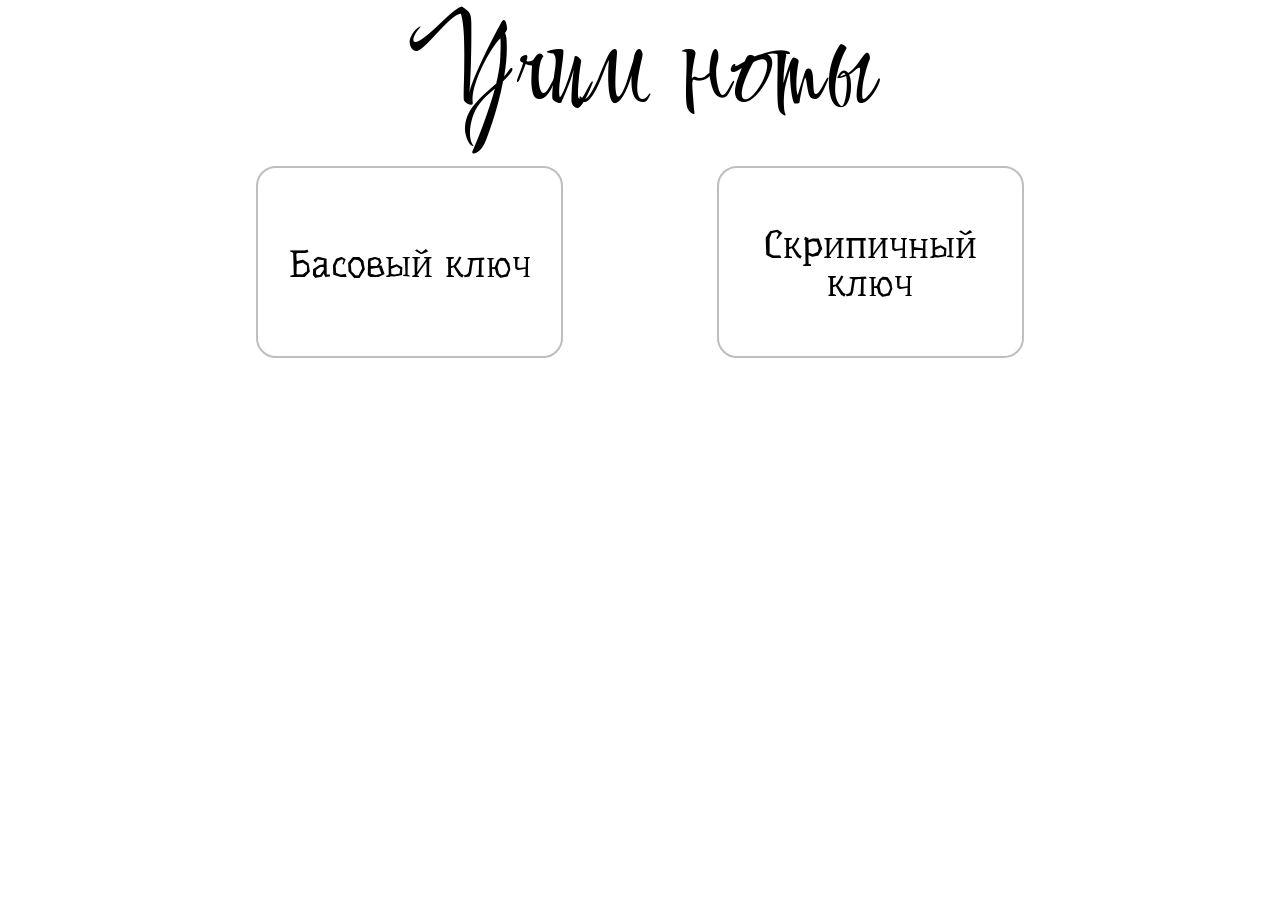
==== pages/learning/learning.html @ 9e4d79da "feat: implement octaves, keyboard" ====
<!DOCTYPE html>
<html lang="en">
    <head>
        <meta http-equiv="Content-Type" content="text/html; charset=utf-8"/>
        <meta name="viewport" content="width=device-width, initial-scale=1"/>
        <meta content="true" name="HandheldFriendly">
        <meta content="width" name="MobileOptimizer"/>
        <meta content="yes" name="apple-mobile-web-app-capable"/>
       <link rel="stylesheet"  href="../learning/learning.css"/>
        <title>   </title>
<body>
    <div class="wrapper">
    <section>
        <h1> Учим ноты</h1>
        <nav>
            <ul>
                <li id="bass-li"><p id="bass">Басовый ключ</p></li>
                <li id="treble-li"><p id="treble">Скрипичный ключ</p></li>
            </ul>
        </nav>
    </section>
    <section class="keys">
        <div class="bass-keys">
            <div class="octava__button" id="SCO">Субконтр-</br>октава</div>
            <div class="octava__button" id="CO">Контроктава</div>
            <div class="octava__button" id="GO">Большая октава</div>
            <div class="octava__button" id="SO">Малая октава</div>
            <div class="octava__button" id="FO">Первая октава</div>
        </div>
        
    </section>
    <section>
        <div class="treble-keys">
            <div class="octava__button" id="octava1">Малая октава</div>
            <div class="octava__button" id="octava2">1я октава</div>
            <div class="octava__button" id="octava3">2я октава</div>
            <div class="octava__button" id="octava4">3я октава</div>
            <div class="octava__button" id="octava5">4я октава</div>
        </div>
        <div class="treble-keys">
            
        </div>
    </section>
    <section id="label__block"></section>
    <section>
        <div id="img-bass-partiture-controctave" class="img__bass__partiture">
            <div id="shade-left" class="shade__left"></div>
            <div id='shade-right' class="shade__right"></div>
            <div class="note" id="note-do"></div>
            <div class="note" id="note-re"></div>
            <div class="note" id='note-mi'></div>
            <div class="note" id='note-fa'></div>
            <div class="note" id='note-sol'></div>
            <div class="note" id='note-la'></div>
            <div class="note" id="note-si"></div>
        </div>
    </section>
    <section class="keyboard">
        <div id="keyboard">
            <div class="white-keys__block" id="white-keys__block">  
            </div>
            <div class="black-keys__block" id="black-keys__block">
            </div>
        </div>
    </section>
    <script src="../learning/learning.js"> </script>
</body>
</html>
---- pages/learning/learning.css ----
*{
    padding: 0;
    margin: 0;
    border: 0;
}
*,*:before, *:after{
    -moz-box-sizing: border-box;
    -webkit-box-sizing: border-box;
    box-sizing: border-box;
}
:focus,:active{outline:none;}
a:focus, a:active{outline:none;}
    
nav,footer,header,aside{display: block;}
    
html, body{
    height: 100%;
    width:100%;
    font-size:100%;
    line-height:1;
    font-size: 1vmax;
    -ms-text-size-adjust: 100%;
    -moz-text-size-adjust: 100%;
    -webkit-text-size-adjust: 100%;
}
input, button, textarea{font-family: inherit;}
    
input:-ms-clear{display: none;}
button {cursor: pointer;}
button::-moz-focus-inner{padding:0;border:0;}
a,a:visited{text-decoration:none;}
a:hover{text-decoration: none;}
ul li{list-style: none;}
img{vertical-align: top;}
    
h1,h2,h3,h4,h5,h6{font-size:inherit;font-weight: 400;}
    
/*................................*/
@font-face {
    font-family: "Comforter";
    src: url(../../assets/fonts/Comforter-Regular.ttf);
}
@font-face {
    font-family: "Underdog";
    src: url(../../assets/fonts/Underdog-Regular.ttf);
}

.wrapper{
    margin: 0rem auto;
    width: 60%
}
section{
    margin-top: 0rem;
}
section._active{
    margin-top: 3rem;
    display: flex;
    flex-direction: row;
}
h1{
    margin-top: 1rem;
    font-family: Comforter;
    font-size: 10em;
    text-align: center;
}
h1._active{
    margin-top: 0;
    position: absolute;
    font-size: 3rem;
    top:10px;
}
nav ul{
    width: 100%;
    margin-top: 2rem;
    display: flex;
    flex-direction: row;
    justify-content: space-between;
}
nav ul._active{
    margin: 4rem 0 2rem 0;
}
nav ul li{
    width: 40%;
    text-align: center;
    border: 2px solid rgb(190,190,190);
    border-radius: 20px;
    height: 15rem;
}
nav ul li._active{
    height: 5rem;
}
p{
    font-family: Underdog;
    font-size: 3vw;
    margin-top: 6rem;
}
#treble{
    margin-top: 4.5rem;
}
#treble._active{
    margin-top: 1.5rem;
}
p._active{
    margin-top: 1.5rem;
    font-size: 2vmax;
}
nav ul li:hover{
    cursor: pointer;
    background-color: rgb(190,190,190);
}
nav ul li:active{
    cursor: pointer;
    background-color: rgb(176,176,176);
}
nav ul li, nav ul li:visited, nav ul li:focus, nav ul a:focus-within{
    color:black;
}
.treble-keys, .bass-keys{
    display: none;
}
.treble-keys._show, .bass-keys._show{
    display: flex;
    flex-direction: row;
    text-align: center;
    column-gap: 1rem;
    position: relative;
}
.treble-keys._show{
    justify-content:flex-end;
}
.keys{
    position: relative;
}
.bass-keys._show div{
    width: 11%;
    line-height: 1rem;
}
.octava__button{
    width: 10%;
    height: 2.5rem;
    background-color: 	rgb(220,220,220);
    border-radius: 10px;
    display: flex;
    justify-content: center;
    align-items: center;
}  
#octava1{
    line-height: initial;
}  
.octava__button:hover{
    cursor: pointer;
    background-color:rgb(185,185,185);
}
.octava__button:active, .octava__button:focus{
    background-color: rgb(200,200,200);
}
.octava__button.colour{
    background-color:rgb(176,176,176) ;
}
#label__block{
    width: 700px;
    height: 5rem;
    font-family:'Franklin Gothic Medium', 'Arial Narrow', Arial, sans-serif;
    font-size: 2rem;
    text-align: center;
}
.img_bass_partiture{
    margin-top: 4rem;
    display: none;
}
.shade__left{
    display: none;
    position: absolute;
    opacity: 0.5;
    height: 10rem;
    
    background-color: white;
}
.shade__right{
    display: none;
    position: absolute;
    opacity: 0.5;
    height: 10rem;
    background-color: white;
} 
.img__bass__partiture._show-SCO{
    position: relative;
    top:1rem;
    width: 700px;
    height: 200px;
    display: block;
    background: no-repeat   url(../../assets/images/);
    display: block;
}
.img__bass__partiture._show-CO{
    position: relative;
    top:1rem;
    width: 700px;
    height: 200px;
    display: block;
    background: no-repeat   url(../../assets/images/basskey_sucontraoctave_resize.png);
    display: block;
}
.img__bass__partiture._show-GO{
    position: relative;
    top:1rem;
    width: 700px;
    height: 200px;
    display: block;
    background: no-repeat   url(../../assets/images/basskey_greatoctave_resize.JPG);
    display: block;
}
.img__bass__partiture._show-SO{
    position: relative;
    top:1rem;
    width: 700px;
    height: 200px;
    display: block;
    background: no-repeat   url(../../assets/images/basskey_smalloctave_resize.png);
    display: block;
}
.img__bass__partiture._show-FO{
    position: relative;
    top:1rem;
    width: 700px;
    height: 200px;
    display: block;
    background: no-repeat   url(../../assets/images/basskey_firstoctave_resize.png);
    display: block;
}
.shade__left.do{
    display: block;
    width: 5.7rem;
}
.shade__right.do{
    left:10.5rem;
    width: 50rem;
    display: block;
}
.shade__left.re{
    width: 13.5rem;
    display: block;
}
.shade__right.re{
    left:18.3rem;
    width: 46rem;
    display: block;
}
.shade__left.mi{
    width: 21rem;
    display: block;
}
.shade__right.mi{
    left:25.5rem;
    width: 46rem;
    display: block;
}
.shade__left.fa{
    width: 28rem;
    display: block;
}
.shade__right.fa{
    left:33rem;
    width: 36rem;
    display: block;
}
.shade__left.sol{
    width: 35.5rem;
    display: block;
}
.shade__right.sol{
    left:40.5rem;
    width: 36rem;
    display: block;
}
.shade__left.la{
    width: 43rem;
    display: block;
}
.shade__right.la{
    left:47.5rem;
    width: 36rem;
    display: block;
}
.shade__left.si{
    width: 51.5rem;
    display: block;
    
}
.shade__right.si{
    left:56rem;
    width: 36rem;
    display: block;
}
.note{
    display:none;
}
.note._show{
    display: block;
}
#note-do{
    width: 5vmax;
    height: 10vmax;
    position: absolute;
    left: 6vmax;

}
#note-re{
    width: 5vmax;
    height: 10vmax;
    position: absolute;
    left: 13vmax;

}
#note-mi{
    width: 5vmax;
    height: 10vmax;
    position: absolute;
    left: 20vmax;

}
#note-fa{
    width: 5vmax;
    height: 10vmax;
    position: absolute;
    left: 27vmax;

}
#note-sol{
    width: 5vmax;
    height: 10vmax;
    position: absolute;
    left: 35vmax;

}
#note-la{
    width: 5vmax;
    height: 10vmax;
    position: absolute;
    left: 43vmax;

} 
.keyboard{
    width: 59vmax;
    height: 10rem;
    
}
#keyboard{
    width: 100%;
    height:100%;
    position: relative;
}
.white-keys__block{
    display: flex;
    flex-direction: row;
}
.white-keys{
    width: 1.11rem;
    height: 7rem;
    border: 1px solid rgb(0, 0, 0);
}
.white-keys._pressed{
    background-color:blueviolet;
    box-shadow: 0 0 8px blueviolet;
}   
.black-keys__block{
    position: absolute;
    top:0px;
    left: 0.8rem;
    display: flex;
    flex-direction: row;
}
.black-keys{
    position: relative;
    width: 0.6rem;
    height: 5rem;
    background-color:black;
}
#key-54{
    position: absolute;
    top:0px;
    left: 2.25rem;
}

#key-55{
    position: absolute;
    top:0px;
    left: 3.33rem;
}
#key-56{
    position: absolute;
    top:0px;
    left:5.6rem;
}
#key-57{
    position: absolute;
    top:0px;
    left: 6.7rem;
}
#key-58{
    position: absolute;
    top:0px;
    left: 7.75rem;
}
#key-59{
    position: absolute;
    top:0px;
    left: 10rem;
}
#key-60{
    position: absolute;
    top:0px;
    left: 11.12rem;
}
#key-61{
    position: absolute;
    top:0px;
    left: 13.33rem
}
#key-62{
    position: absolute;
    top:0px;
    left: 14.4rem;
}
#key-63{
    position: absolute;
    top:0px;
    left: 15.55rem;
}
#key-64{
    position: absolute;
    top:0px;
    left: 17.75rem;
}
#key-65{
    position: absolute;
    top:0px;
    left:18.8rem;
}
#key-66{
    position: absolute;
    top:0px;
    left: 21.15rem;
}
#key-67{
    position: absolute;
    top:0px;
    left:22.15rem;
}
#key-68{
    position: absolute;
    top:0px;
    left:23.32rem;
}
#key-69{
    position: absolute;
    top:0px;
    left:25.5rem;
}
#key-70{
    position: absolute;
    top:0px;
    left:26.65rem;
}
#key-71{
    position: absolute;
    top:0px;
    left:28.85rem;
}
#key-72{
    position: absolute;
    top:0px;
    left:30rem;
}
#key-73{
    position: absolute;
    top:0px;
    left: 31.05rem
}
#key-74{
    position: absolute;
    top:0px;
    left:33.28rem;
}
#key-75{
    position: absolute;
    top:0px;
    left: 34.4rem;
}
#key-76{
    position: absolute;
    top:0px;
    left: 36.59rem;
}
#key-77{
    position: absolute;
    top:0px;
    left:37.75rem;
}
#key-78{
    position: absolute;
    top:0px;
    left: 38.8rem;
}
#key-79{
    position: absolute;
    top:0px;
    left:41.07rem;
}
#key-80{
    position: absolute;
    top:0px;
    left:42.15rem;
}
#key-81{
    position: absolute;
    top:0px;
    left: 44.43rem;
}
#key-82{
    position: absolute;
    top:0px;
    left:45.5rem;
}
#key-83{
    position: absolute;
    top:0px;
    left:46.6rem;
}
#key-84{
    position: absolute;
    top:0px;
    left: 48.8rem;
}
#key-85{
    position: absolute;
    top:0px;
    left:49.9rem;
}
#key-86{
    position: absolute;
    top:0px;
    left:52.16rem;
}
#key-87{
    position: absolute;
    top:0px;
    left:53.2rem;
}
#key-88{
    position: absolute;
    top:0px;
    left:54.3rem;
}
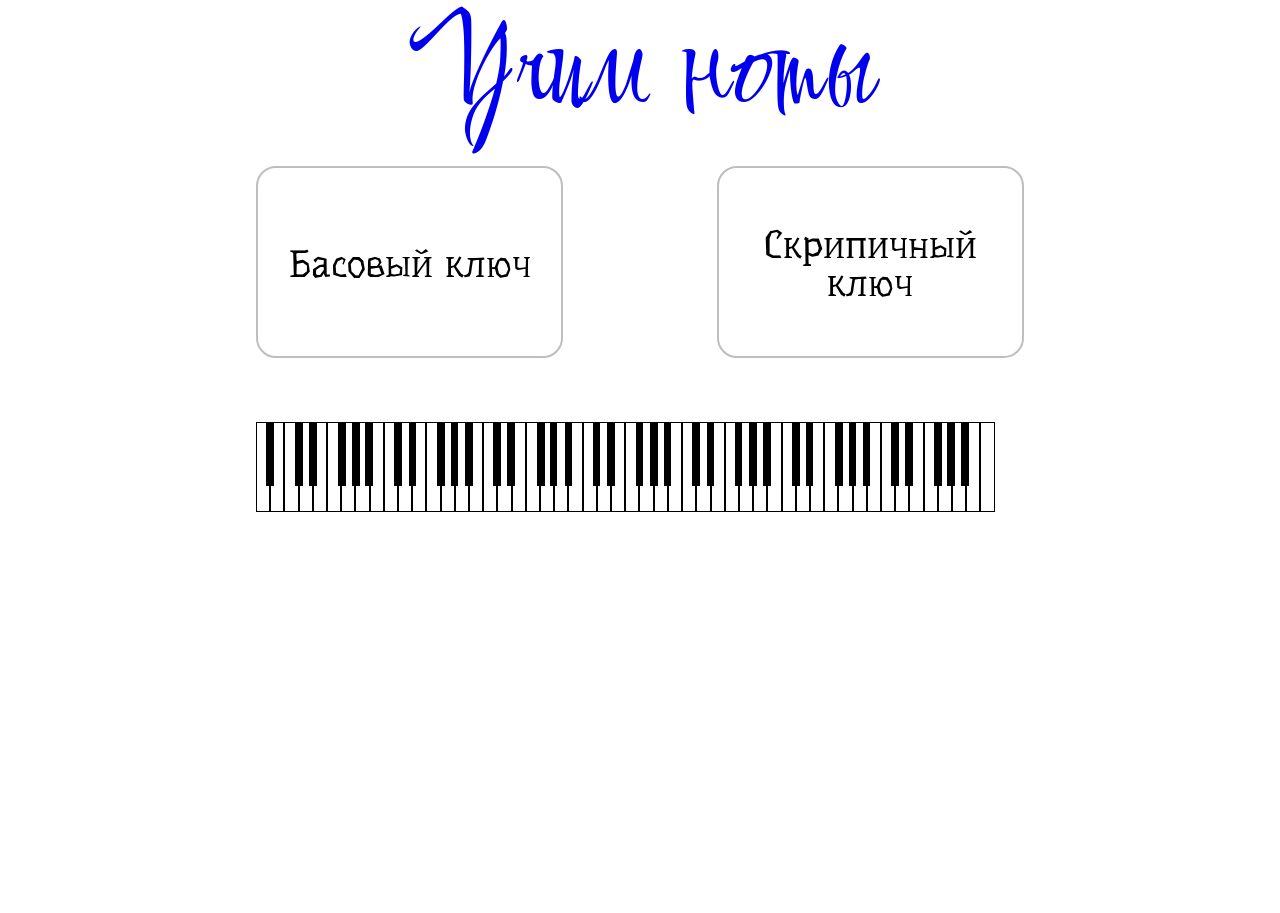
==== commit bcdf0a1b: "fix: js building" ====
--- a/pages/learning/learning.html
+++ b/pages/learning/learning.html
@@ -11,7 +11,7 @@
 <body>
     <div class="wrapper">
     <section>
-        <h1> Учим ноты</h1>
+        <h1><a href="../main/main.html"> Учим ноты</a></h1>
         <nav>
             <ul>
                 <li id="bass-li"><p id="bass">Басовый ключ</p></li>
--- a/pages/learning/learning.css
+++ b/pages/learning/learning.css
@@ -44,7 +44,9 @@
     font-family: "Underdog";
     src: url(../../assets/fonts/Underdog-Regular.ttf);
 }
-
+a:visited, a:focus{
+    color: black;
+}
 .wrapper{
     margin: 0rem auto;
     width: 60%
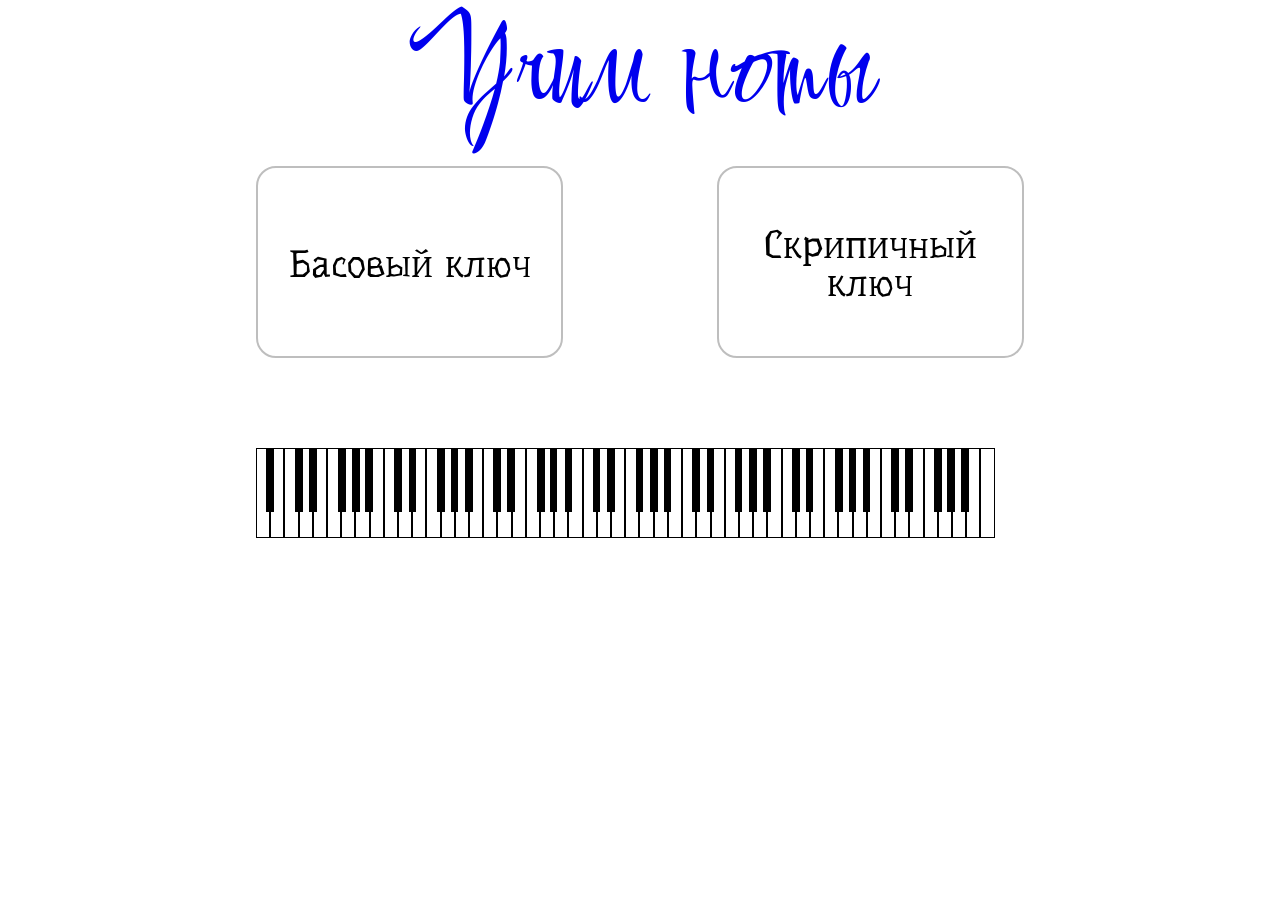
==== commit 7dd6d7a8: "feat: add keyboard" ====
--- a/pages/learning/learning.html
+++ b/pages/learning/learning.html
@@ -31,11 +31,11 @@
     </section>
     <section>
         <div class="treble-keys">
-            <div class="octava__button" id="octava1">Малая октава</div>
-            <div class="octava__button" id="octava2">1я октава</div>
-            <div class="octava__button" id="octava3">2я октава</div>
-            <div class="octava__button" id="octava4">3я октава</div>
-            <div class="octava__button" id="octava5">4я октава</div>
+            <div class="octava__button" id="TSO">Малая октава</div>
+            <div class="octava__button" id="TFirst">1я октава</div>
+            <div class="octava__button" id="TSecond">2я октава</div>
+            <div class="octava__button" id="TThird">3я октава</div>
+            <div class="octava__button" id="TFourth">4я октава</div>
         </div>
         <div class="treble-keys">
             
--- a/pages/learning/learning.css
+++ b/pages/learning/learning.css
@@ -44,7 +44,7 @@
     font-family: "Underdog";
     src: url(../../assets/fonts/Underdog-Regular.ttf);
 }
-a:visited, a:focus{
+a:visited, a:focus, a:focus-within{
     color: black;
 }
 .wrapper{
@@ -160,14 +160,15 @@
     background-color:rgb(176,176,176) ;
 }
 #label__block{
+    margin-top: 2rem;
     width: 700px;
     height: 5rem;
     font-family:'Franklin Gothic Medium', 'Arial Narrow', Arial, sans-serif;
-    font-size: 2rem;
+    font-size: 3rem;
     text-align: center;
 }
 .img_bass_partiture{
-    margin-top: 4rem;
+    margin: 1rem 0 1rem 0;
     display: none;
 }
 .shade__left{
@@ -188,7 +189,7 @@
 .img__bass__partiture._show-SCO{
     position: relative;
     top:1rem;
-    width: 700px;
+    width: 900px;
     height: 200px;
     display: block;
     background: no-repeat   url(../../assets/images/);
@@ -197,7 +198,7 @@
 .img__bass__partiture._show-CO{
     position: relative;
     top:1rem;
-    width: 700px;
+    width: 900px;
     height: 200px;
     display: block;
     background: no-repeat   url(../../assets/images/basskey_sucontraoctave_resize.png);
@@ -206,7 +207,7 @@
 .img__bass__partiture._show-GO{
     position: relative;
     top:1rem;
-    width: 700px;
+    width: 900px;
     height: 200px;
     display: block;
     background: no-repeat   url(../../assets/images/basskey_greatoctave_resize.JPG);
@@ -215,7 +216,7 @@
 .img__bass__partiture._show-SO{
     position: relative;
     top:1rem;
-    width: 700px;
+    width: 900px;
     height: 200px;
     display: block;
     background: no-repeat   url(../../assets/images/basskey_smalloctave_resize.png);
@@ -224,10 +225,60 @@
 .img__bass__partiture._show-FO{
     position: relative;
     top:1rem;
-    width: 700px;
+    width: 900px;
     height: 200px;
     display: block;
     background: no-repeat   url(../../assets/images/basskey_firstoctave_resize.png);
+    display: block;
+}
+.img__bass__partiture._show-TSO{
+    position: relative;
+    top:1rem;
+    width: 810px;
+    height: 200px;
+    display: block;
+    background: no-repeat   url(../../assets/images/treblekey_smalloctave.png);
+    background-size: contain;
+    display: block;
+}
+.img__bass__partiture._show-TFirst{
+    position: relative;
+    top:1rem;
+    width: 810px;
+    height: 200px;
+    display: block;
+    background: no-repeat   url(../../assets/images/basskey_firstoctave_resize.png);
+    background-size: contain;
+    display: block;
+}
+.img__bass__partiture._show-TSecond{
+    position: relative;
+    top:1rem;
+    width: 810px;
+    height: 200px;
+    display: block;
+    background: no-repeat   url(../../assets/images/treblekey_secondoctave.png);
+    background-size: contain;
+    display: block;
+}
+.img__bass__partiture._show-TThird{
+    position: relative;
+    top:1rem;
+    width: 810px;
+    height: 200px;
+    display: block;
+    background: no-repeat   url(../../assets/images/treblekey_thirdoctave.png);
+    background-size: contain;
+    display: block;
+}
+.img__bass__partiture._show-TFourth{
+    position: relative;
+    top:1rem;
+    width: 810px;
+    height: 200px;
+    display: block;
+    background: no-repeat   url(../../assets/images/treblekey_fourthoctave.png);
+    background-size: contain;
     display: block;
 }
 .shade__left.do{
@@ -285,12 +336,11 @@
     display: block;
 }
 .shade__left.si{
-    width: 51.5rem;
-    display: block;
-    
+    width: 50.5rem;
+    display: block;
 }
 .shade__right.si{
-    left:56rem;
+    left:55rem;
     width: 36rem;
     display: block;
 }
@@ -341,6 +391,12 @@
     position: absolute;
     left: 43vmax;
 
+} 
+#note-si{
+    width: 5vmax;
+    height: 10vmax;
+    position: absolute;
+    left: 51vmax;
 } 
 .keyboard{
     width: 59vmax;
